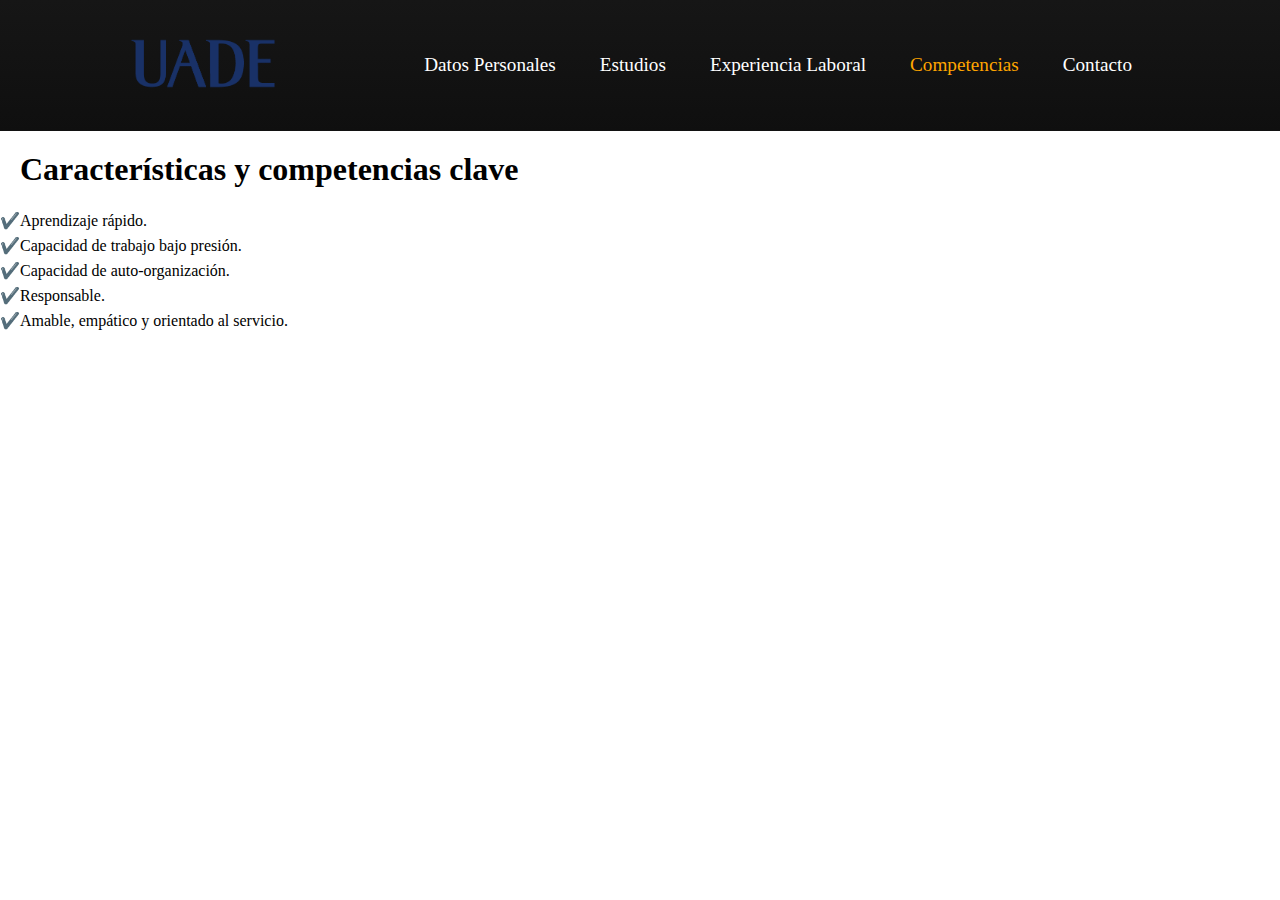
==== competencia.html @ 32769a20 "Add files via upload" ====
<!DOCTYPE html>
<html lang="es">
<head>
    <meta charset="UTF-8">
    <meta http-equiv="X-UA-Compatible" content="IE=edge">
    <meta name="viewport" content="width=device-width, initial-scale=1.0">
    <title>Curriculum Vitae</title>
    <link rel="stylesheet" href="./estilos/style.css">
</head>
<body>
    <header>
        <div class="container">
            <nav>
                <a href="https://www.uade.edu.ar/Default.aspx" target="blank"><img src="img/uadelogo.png" class="logo" alt="logo uade" id="logo"></a>
                <ul>
                    <li><a href="index.html">Datos Personales</a></li>
                    <li><a href="estudios.html">Estudios</a></li>
                    <li><a href="experiencia.html">Experiencia Laboral</a></li>
                    <li><a href="competencia.html" class="active">Competencias</a></li>
                    <li><a href="contacto.html">Contacto</a></li>
                </ul>
            </nav>
        </div>
    </header>
    <main>
        <section class="hero">
            <h1>Características y competencias clave</h1>
            <p>✔️Aprendizaje rápido.</p>
            <p>✔️Capacidad de trabajo bajo presión.</p>
            <p>✔️Capacidad de auto-organización.</p>
            <p>✔️Responsable.</p>
            <p>✔️Amable, empático y orientado al servicio.</p>
        </section>
    </main>
</body>
</html>
---- estilos/style.css ----
* {
    margin: 0;
    padding: 0;
    font-family: 'Segoe UI';
}

.container {
    width: 100%;
    height: 10%;
    background-image: linear-gradient(rgb(22, 22, 22),rgb(15, 15, 15)), url(img/fondo.jpg);
    background-size: cover;
    background-position: center;
    background-repeat: no-repeat;
}


/* NAVBAR */
/* NAVBAR */

nav {
    width: 80%;
    margin: auto;
    padding: 35px 0;
    display: flex;
    align-items: center;
    justify-content: space-between;
}

.logo {
    width: 150px;
}

nav ul li {
    list-style: none;
    display: inline-block;
    margin: 0 20px;
    position: relative;
}

nav ul li a {
    text-decoration: none;
    color: white;
    font-size: 1.2rem;
}

nav ul li::before {
    content: "";
    height: 3px;
    width: 0%;
    background: orange;
    position: absolute;
    left: 0;
    bottom: -6px;
    transition: 0.4s ease-out;
}

nav ul li:hover::before {
    width: 100%;
}

nav .active {
    color: orange;
}

/* NAVBAR */
/* NAVBAR */

/* ======================================================== */


#hero {
    display: flex;
    justify-content: center;
    align-items: center;
    flex-direction: column;
    background-image: linear-gradient(rgba(15, 15, 15, 0.8), rgba(83, 48, 1, 0.8)), url(../img/fondohero.jpg);
    background-repeat: no-repeat;
    background-size: cover;
    text-align: center;
    color: white;
    text-shadow: 2px 2px 10px black;
    height: 893px;
}

#hero h1 {
    font-size: 3em;
}

/* ======================================================== */

/* FOTOS */
/* FOTOS */


#foto {
    border: 2px solid #ccc; 
    border-radius: 200px; 
    border-style: double;
    border-color: orange;
}

#worklogo {
    position: absolute;
    left: 5%;
}

#studylogo {
    position: absolute;
    right: 5%;
}

/* CONTACTO */
/* CONTACTO */

.formulario form label {
    margin: 3px 0;
    display: inline-block;
    border: 1px solid #ccc; 
    border-radius: 5px;
    padding: 5px;
}

.formulario form input {
    border: 1px solid #ccc;
    border-radius: 5px;
    padding: 5px;
}

/* BOTON */
/* BOTON */

button {
    padding: 10px 20px;
    border-radius: 5px;
    background-color: orange;
    color: white;
    border: none;
    cursor: pointer;
    transition: background-color 0.4s ease; /* Transición para cambiar el color de fondo */
}

button:hover {
    background-color: rgb(172, 112, 0); /* Nuevo color de fondo en hover */
}

/* FUENTE */
/* FUENTE */

h1 {
    padding: 20px;
}

h2 {
    padding: 12px;    
}

p {
    padding: 3px 0px;
}
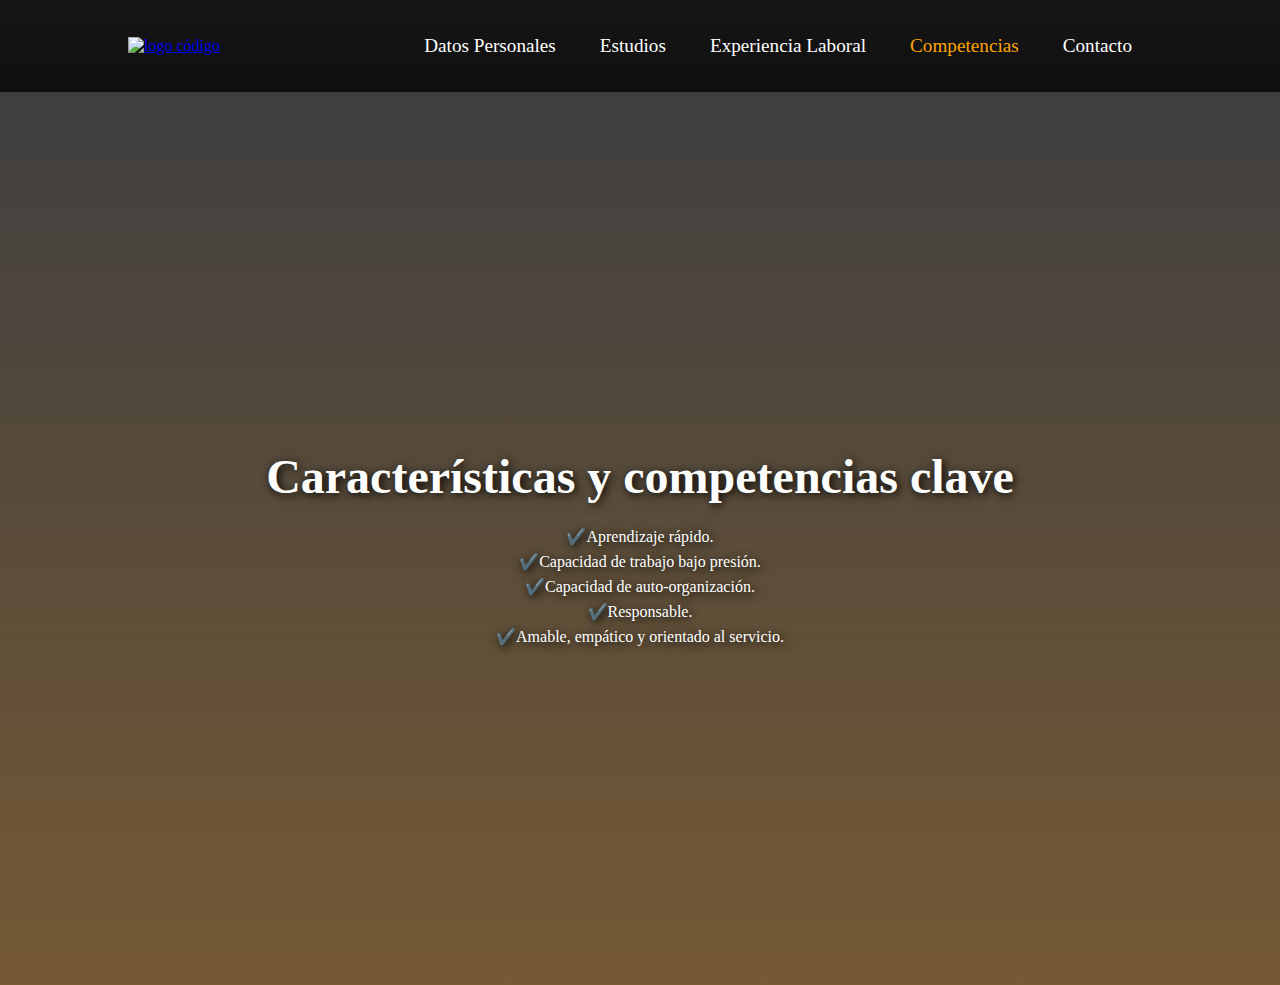
==== commit e5f8c859: "Update competencia.html" ====
--- a/competencia.html
+++ b/competencia.html
@@ -11,7 +11,7 @@
     <header>
         <div class="container">
             <nav>
-                <a href="https://www.uade.edu.ar/Default.aspx" target="blank"><img src="img/uadelogo.png" class="logo" alt="logo uade" id="logo"></a>
+                <a href="https://www.github.com/matibonura" target="blank"><img src="img/code.png" class="logo" alt="logo código" id="logo"></a>
                 <ul>
                     <li><a href="index.html">Datos Personales</a></li>
                     <li><a href="estudios.html">Estudios</a></li>
@@ -33,4 +33,4 @@
         </section>
     </main>
 </body>
-</html>+</html>
--- a/estilos/style.css
+++ b/estilos/style.css
@@ -68,7 +68,7 @@
 /* ======================================================== */
 
 
-#hero {
+.hero {
     display: flex;
     justify-content: center;
     align-items: center;
@@ -82,7 +82,7 @@
     height: 893px;
 }
 
-#hero h1 {
+.hero h1 {
     font-size: 3em;
 }
 
@@ -91,13 +91,19 @@
 /* FOTOS */
 /* FOTOS */
 
+.circulo {
+    width: 400px;
+    height: 400px;
+    border-radius: 50%;
+    overflow: hidden; /* Oculta cualquier contenido que se desborde */
+    border: 2px solid orange; 
+    border-style: double;
+  }
 
 #foto {
-    border: 2px solid #ccc; 
-    border-radius: 200px; 
-    border-style: double;
-    border-color: orange;
-}
+    width: 400px;
+    height: 533px;
+  }
 
 #worklogo {
     position: absolute;
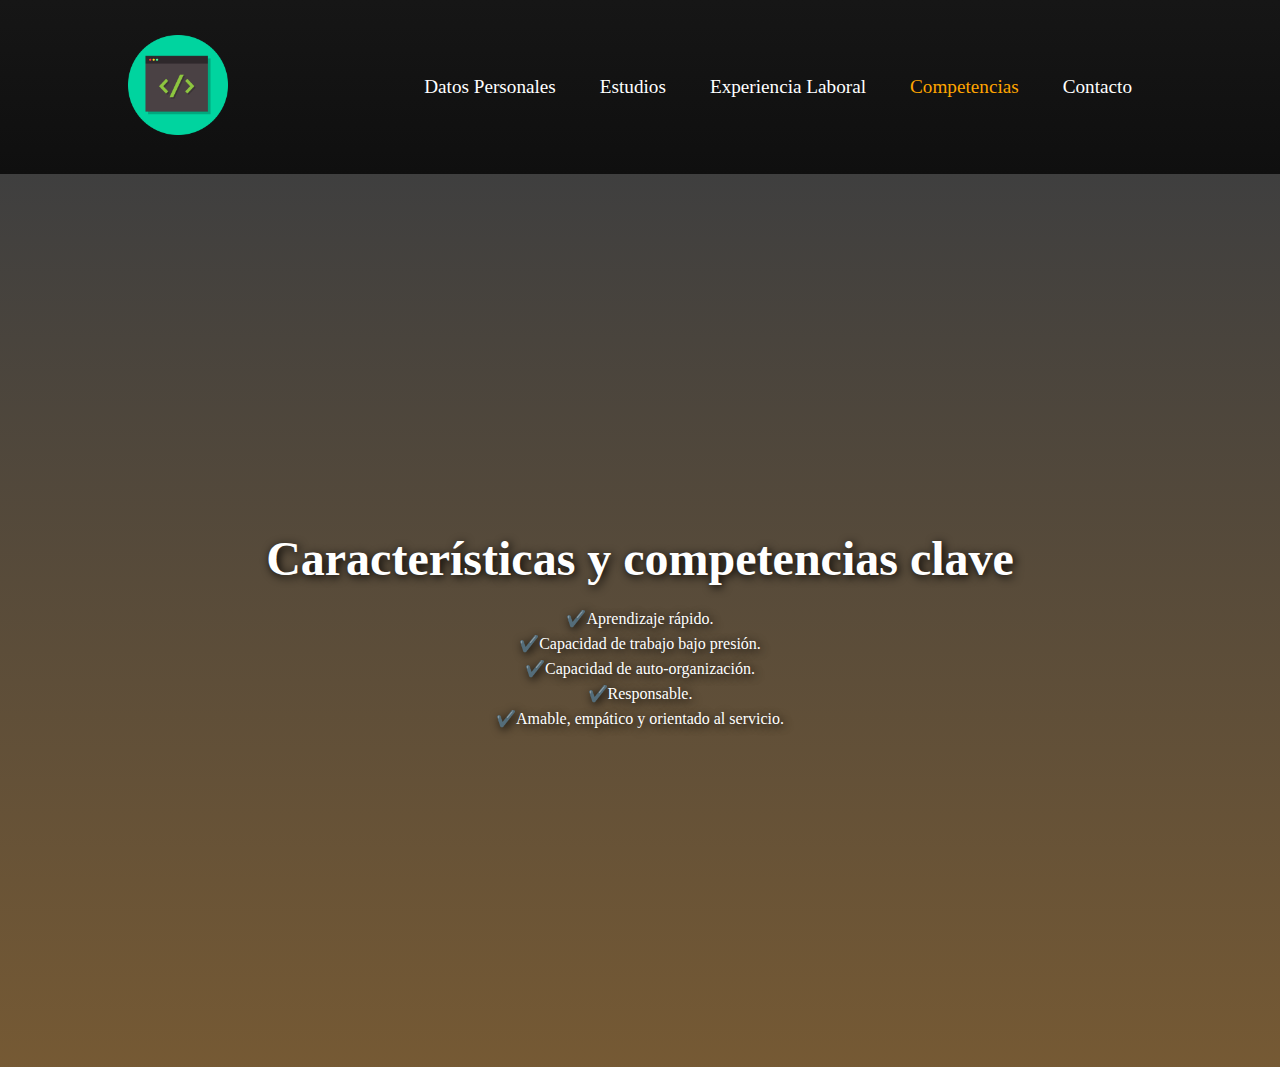
==== commit 635ab47a: "Update competencia.html" ====
--- a/competencia.html
+++ b/competencia.html
@@ -4,7 +4,7 @@
     <meta charset="UTF-8">
     <meta http-equiv="X-UA-Compatible" content="IE=edge">
     <meta name="viewport" content="width=device-width, initial-scale=1.0">
-    <title>Curriculum Vitae</title>
+    <title>CV Matias Bonura</title>
     <link rel="stylesheet" href="./estilos/style.css">
 </head>
 <body>
--- a/estilos/style.css
+++ b/estilos/style.css
@@ -27,7 +27,7 @@
 }
 
 .logo {
-    width: 150px;
+    width: 100px;
 }
 
 nav ul li {
